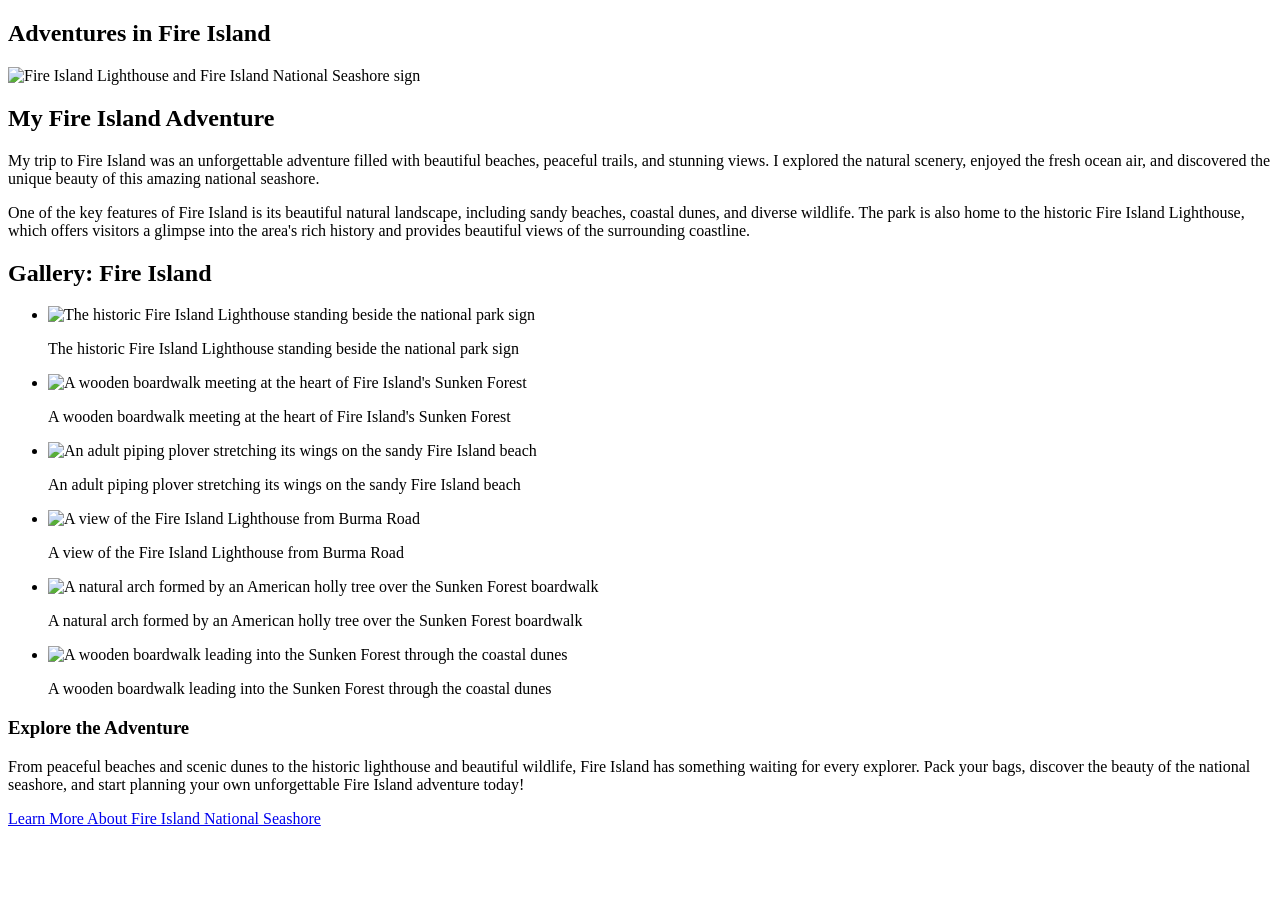
==== Assignment1.html @ 266bd593 "completed travel blog" ====
<!DOCTYPE html>
<html lang="en">

<head>
    <meta charset="UTF-8">
    <meta name="viewport" content="width=device-width, initial-scale=1.0">

    <title>Adventures in Fire Island</title>
</head>

<body>
    <!--Hero Section -->
    <section>
        <h1>Adventures in Fire Island </h1>
    <img src="https://www.nps.gov/npgallery/GetAsset/33a0c212-d79f-42ea-a040-f78c8cafb423" 
    width="1000"
    height="600"
    alt="Fire Island Lighthouse and Fire Island National Seashore sign">
    </section>
  
    <!--Blog post summary--> 
    <section>
        <h2>My Fire Island Adventure </h2>
        <p>My trip to Fire Island was an unforgettable adventure filled with
            beautiful beaches, peaceful trails, and stunning views. I explored
            the natural scenery, enjoyed the fresh ocean air, and discovered
            the unique beauty of this amazing national seashore.</p>
            
            <p>One of the key features of Fire Island is its beautiful natural landscape,
        including sandy beaches, coastal dunes, and diverse wildlife. The park is
        also home to the historic Fire Island Lighthouse, which offers visitors
        a glimpse into the area's rich history and provides beautiful views of
        the surrounding coastline.</p>
    </section>
    <!--image galary-->
    <section>
        <h2>Gallery: Fire Island </h2>
        <ul>
            <li> 
                <img src="https://www.nps.gov/npgallery/GetAsset/33a0c212-d79f-42ea-a040-f78c8cafb423"
                width="600" 
                alt="The historic Fire Island Lighthouse standing beside the national park sign">
            <p>The historic Fire Island Lighthouse standing beside the national park sign</p>
        </li>
                <li>
                    <img src="https://www.nps.gov/npgallery/GetAsset/7426f251-d6ee-49c6-936b-df934641ef0c"
                    width="600" 
                    alt="A wooden boardwalk meeting at the heart of Fire Island's Sunken Forest">
                <p>A wooden boardwalk meeting at the heart of Fire Island's Sunken Forest</p></li>
                    <li>
                        <img src="https://www.nps.gov/npgallery/GetAsset/c41e1316-155d-451f-671d-3ebdfd619775"
                        width="600" 
                        alt="An adult piping plover stretching its wings on the sandy Fire Island beach">
                    <p>An adult piping plover stretching its wings on the sandy Fire Island beach</p></li>
                        <li>
                            <img src="https://www.nps.gov/npgallery/GetAsset/E625851B-62EB-462D-BE77-755BF4345880"
                            width="600" 
                            alt="A view of the Fire Island Lighthouse from Burma Road">
                        <p>A view of the Fire Island Lighthouse from Burma Road</p></li>
                            <li>
                                <img src="https://www.nps.gov/npgallery/GetAsset/c3f900f0-155d-451f-6793-e5641e80212b" 
                                width="600"
                                alt="A natural arch formed by an American holly tree over the Sunken Forest boardwalk">
                            <p>A natural arch formed by an American holly tree over the Sunken Forest boardwalk</p></li>
                                <li>
                                    <img src="https://www.nps.gov/npgallery/GetAsset/c3f2dea6-155d-451f-67f2-a9db84a00ac2"
                                    width="600"
                                     alt="A wooden boardwalk leading into the Sunken Forest through the coastal dunes">
                                    <p>A wooden boardwalk leading into the Sunken Forest through the coastal dunes</p></li>
        </ul>
    </section>
    <!--call to action-->
    <section>
        <h3>Explore the Adventure </h3>
        <p>From peaceful beaches and scenic dunes to the historic lighthouse and
        beautiful wildlife, Fire Island has something waiting for every
        explorer. Pack your bags, discover the beauty of the national seashore,
        and start planning your own unforgettable Fire Island adventure today!</p>

        <a href="https://www.nps.gov/fiis/index.htm">
    Learn More About Fire Island National Seashore
</a>
    </section>
</body>

</html>
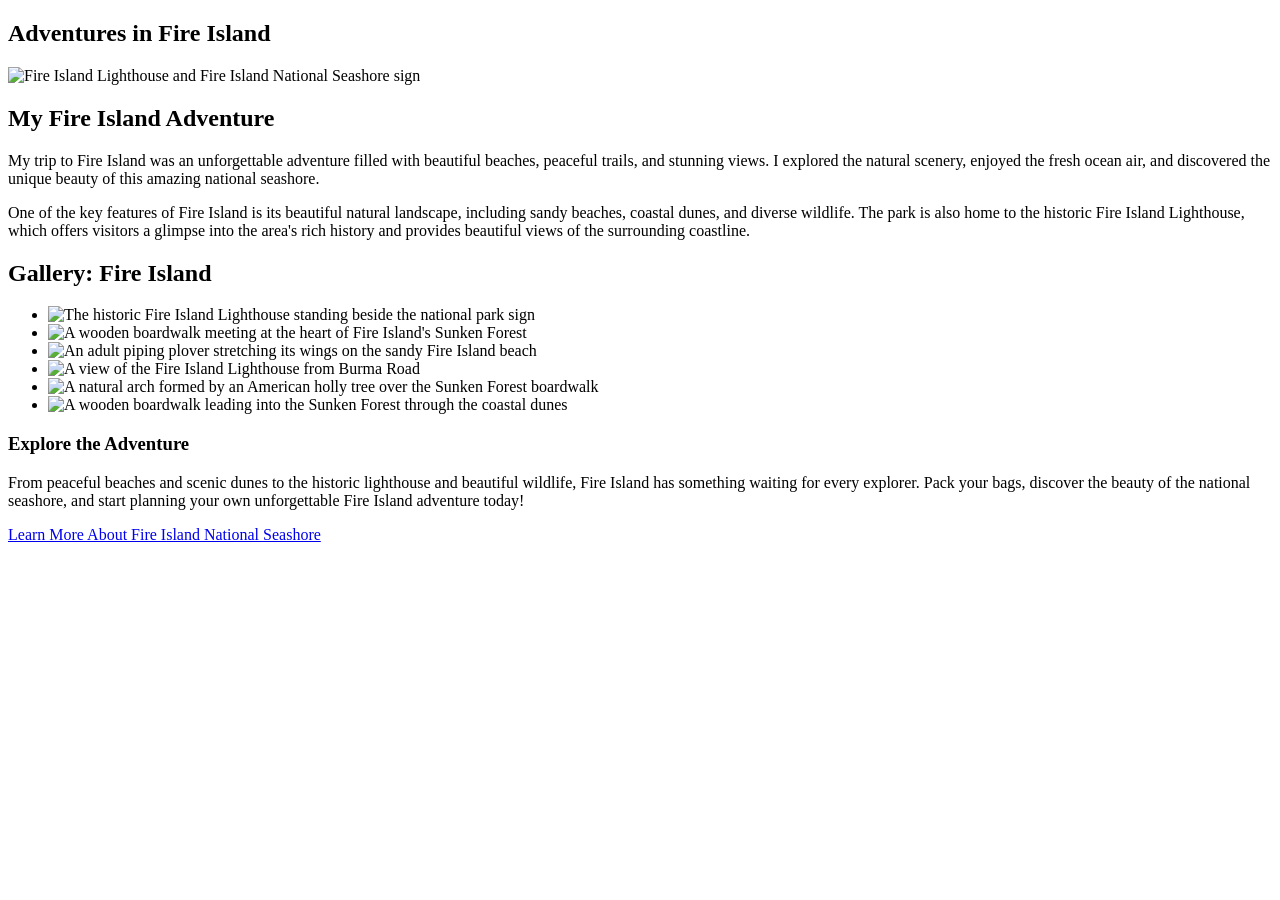
==== commit a23c8e28: "revised" ====
--- a/Assignment1.html
+++ b/Assignment1.html
@@ -40,33 +40,33 @@
                 <img src="https://www.nps.gov/npgallery/GetAsset/33a0c212-d79f-42ea-a040-f78c8cafb423"
                 width="600" 
                 alt="The historic Fire Island Lighthouse standing beside the national park sign">
-            <p>The historic Fire Island Lighthouse standing beside the national park sign</p>
+            
         </li>
                 <li>
                     <img src="https://www.nps.gov/npgallery/GetAsset/7426f251-d6ee-49c6-936b-df934641ef0c"
                     width="600" 
                     alt="A wooden boardwalk meeting at the heart of Fire Island's Sunken Forest">
-                <p>A wooden boardwalk meeting at the heart of Fire Island's Sunken Forest</p></li>
+                </li>
                     <li>
                         <img src="https://www.nps.gov/npgallery/GetAsset/c41e1316-155d-451f-671d-3ebdfd619775"
                         width="600" 
                         alt="An adult piping plover stretching its wings on the sandy Fire Island beach">
-                    <p>An adult piping plover stretching its wings on the sandy Fire Island beach</p></li>
+                    </li>
                         <li>
                             <img src="https://www.nps.gov/npgallery/GetAsset/E625851B-62EB-462D-BE77-755BF4345880"
                             width="600" 
                             alt="A view of the Fire Island Lighthouse from Burma Road">
-                        <p>A view of the Fire Island Lighthouse from Burma Road</p></li>
+                        </li>
                             <li>
                                 <img src="https://www.nps.gov/npgallery/GetAsset/c3f900f0-155d-451f-6793-e5641e80212b" 
                                 width="600"
                                 alt="A natural arch formed by an American holly tree over the Sunken Forest boardwalk">
-                            <p>A natural arch formed by an American holly tree over the Sunken Forest boardwalk</p></li>
+                            </li>
                                 <li>
                                     <img src="https://www.nps.gov/npgallery/GetAsset/c3f2dea6-155d-451f-67f2-a9db84a00ac2"
                                     width="600"
                                      alt="A wooden boardwalk leading into the Sunken Forest through the coastal dunes">
-                                    <p>A wooden boardwalk leading into the Sunken Forest through the coastal dunes</p></li>
+                                    </li>
         </ul>
     </section>
     <!--call to action-->
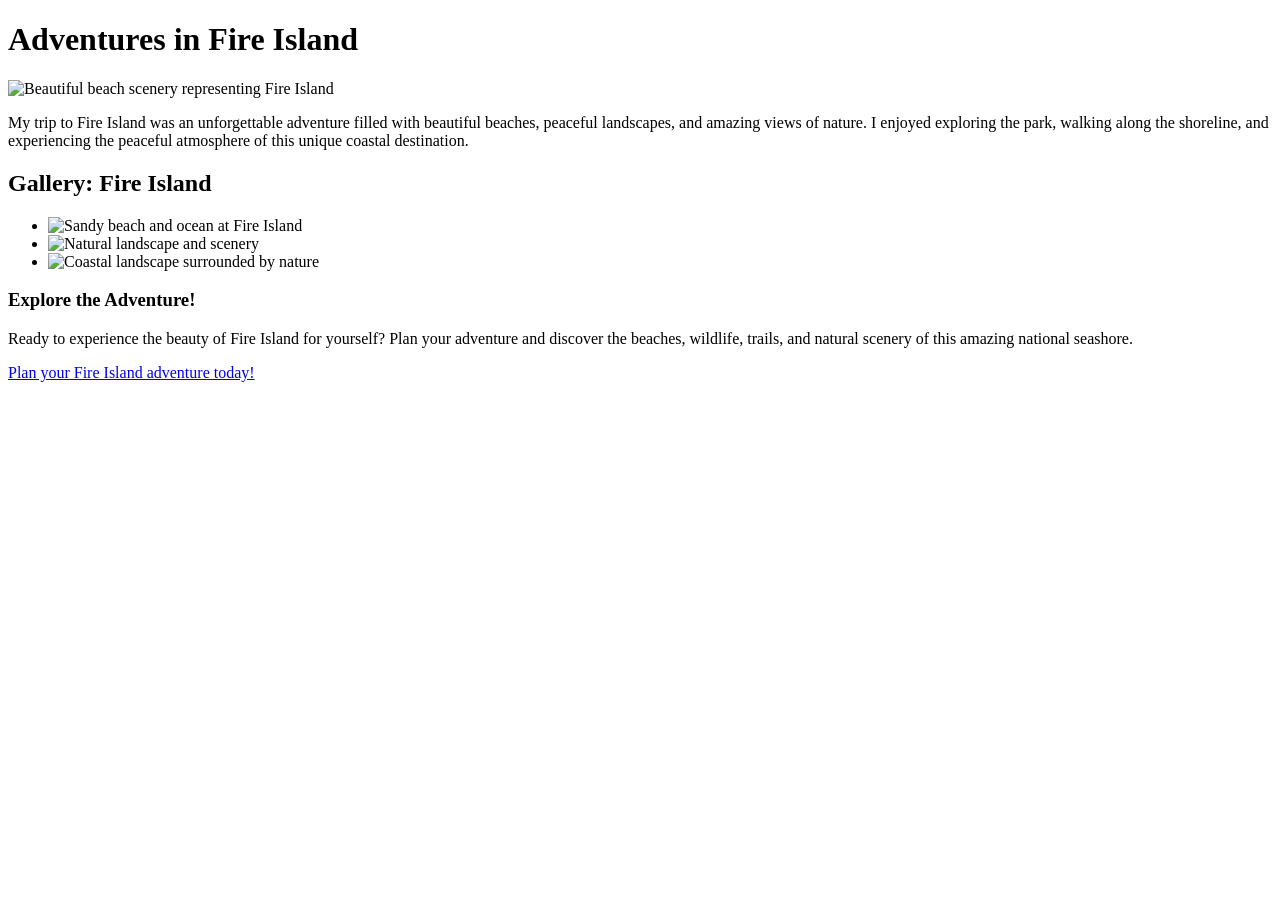
==== commit 048c22f7: "updated the changes" ====
--- a/Assignment1.html
+++ b/Assignment1.html
@@ -4,83 +4,58 @@
 <head>
     <meta charset="UTF-8">
     <meta name="viewport" content="width=device-width, initial-scale=1.0">
-
     <title>Adventures in Fire Island</title>
 </head>
 
 <body>
-    <!--Hero Section -->
-    <section>
-        <h1>Adventures in Fire Island </h1>
-    <img src="https://www.nps.gov/npgallery/GetAsset/33a0c212-d79f-42ea-a040-f78c8cafb423" 
-    width="1000"
-    height="600"
-    alt="Fire Island Lighthouse and Fire Island National Seashore sign">
-    </section>
-  
-    <!--Blog post summary--> 
-    <section>
-        <h2>My Fire Island Adventure </h2>
-        <p>My trip to Fire Island was an unforgettable adventure filled with
-            beautiful beaches, peaceful trails, and stunning views. I explored
-            the natural scenery, enjoyed the fresh ocean air, and discovered
-            the unique beauty of this amazing national seashore.</p>
-            
-            <p>One of the key features of Fire Island is its beautiful natural landscape,
-        including sandy beaches, coastal dunes, and diverse wildlife. The park is
-        also home to the historic Fire Island Lighthouse, which offers visitors
-        a glimpse into the area's rich history and provides beautiful views of
-        the surrounding coastline.</p>
-    </section>
-    <!--image galary-->
-    <section>
-        <h2>Gallery: Fire Island </h2>
-        <ul>
-            <li> 
-                <img src="https://www.nps.gov/npgallery/GetAsset/33a0c212-d79f-42ea-a040-f78c8cafb423"
-                width="600" 
-                alt="The historic Fire Island Lighthouse standing beside the national park sign">
-            
+
+    <h1>Adventures in Fire Island</h1>
+
+    <img 
+        src="https://images.unsplash.com/photo-1507525428034-b723cf961d3e"
+        alt="Beautiful beach scenery representing Fire Island">
+
+    <p>
+        My trip to Fire Island was an unforgettable adventure filled with
+        beautiful beaches, peaceful landscapes, and amazing views of nature.
+        I enjoyed exploring the park, walking along the shoreline, and
+        experiencing the peaceful atmosphere of this unique coastal destination.
+    </p>
+
+    <h2>Gallery: Fire Island</h2>
+
+    <ul>
+        <li>
+            <img 
+                src="https://images.unsplash.com/photo-1507525428034-b723cf961d3e"
+                alt="Sandy beach and ocean at Fire Island">
         </li>
-                <li>
-                    <img src="https://www.nps.gov/npgallery/GetAsset/7426f251-d6ee-49c6-936b-df934641ef0c"
-                    width="600" 
-                    alt="A wooden boardwalk meeting at the heart of Fire Island's Sunken Forest">
-                </li>
-                    <li>
-                        <img src="https://www.nps.gov/npgallery/GetAsset/c41e1316-155d-451f-671d-3ebdfd619775"
-                        width="600" 
-                        alt="An adult piping plover stretching its wings on the sandy Fire Island beach">
-                    </li>
-                        <li>
-                            <img src="https://www.nps.gov/npgallery/GetAsset/E625851B-62EB-462D-BE77-755BF4345880"
-                            width="600" 
-                            alt="A view of the Fire Island Lighthouse from Burma Road">
-                        </li>
-                            <li>
-                                <img src="https://www.nps.gov/npgallery/GetAsset/c3f900f0-155d-451f-6793-e5641e80212b" 
-                                width="600"
-                                alt="A natural arch formed by an American holly tree over the Sunken Forest boardwalk">
-                            </li>
-                                <li>
-                                    <img src="https://www.nps.gov/npgallery/GetAsset/c3f2dea6-155d-451f-67f2-a9db84a00ac2"
-                                    width="600"
-                                     alt="A wooden boardwalk leading into the Sunken Forest through the coastal dunes">
-                                    </li>
-        </ul>
-    </section>
-    <!--call to action-->
-    <section>
-        <h3>Explore the Adventure </h3>
-        <p>From peaceful beaches and scenic dunes to the historic lighthouse and
-        beautiful wildlife, Fire Island has something waiting for every
-        explorer. Pack your bags, discover the beauty of the national seashore,
-        and start planning your own unforgettable Fire Island adventure today!</p>
 
-        <a href="https://www.nps.gov/fiis/index.htm">
-    Learn More About Fire Island National Seashore
-</a>
-    </section>
+        <li>
+            <img 
+                src="https://images.unsplash.com/photo-1500530855697-b586d89ba3ee"
+                alt="Natural landscape and scenery">
+        </li>
+
+        <li>
+            <img 
+                src="https://images.unsplash.com/photo-1473116763249-2faaef81ccda"
+                alt="Coastal landscape surrounded by nature">
+        </li>
+    </ul>
+
+    <h3>Explore the Adventure!</h3>
+
+    <p>
+        Ready to experience the beauty of Fire Island for yourself?
+        Plan your adventure and discover the beaches, wildlife, trails,
+        and natural scenery of this amazing national seashore.
+    </p>
+
+    <a href="https://www.nps.gov/fiis/index.htm">
+        Plan your Fire Island adventure today!
+    </a>
+
 </body>
 
 </html>
